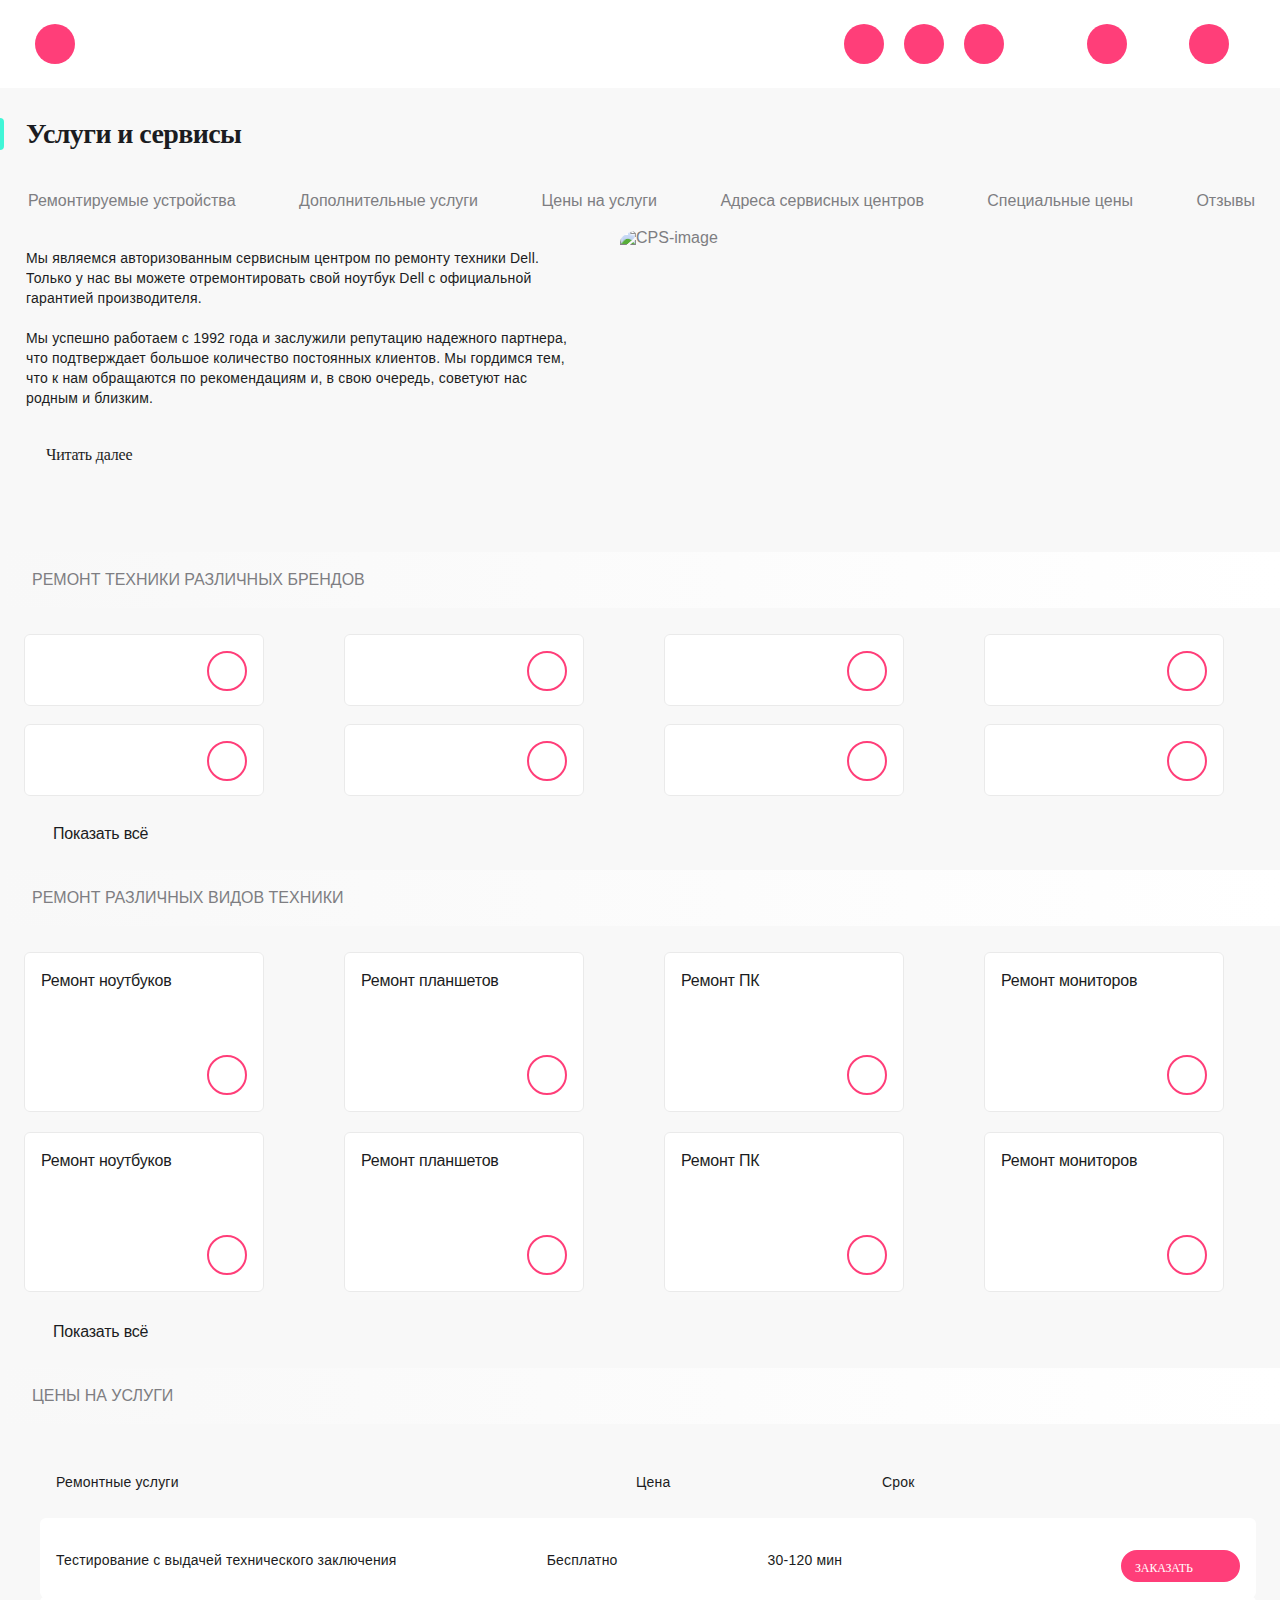
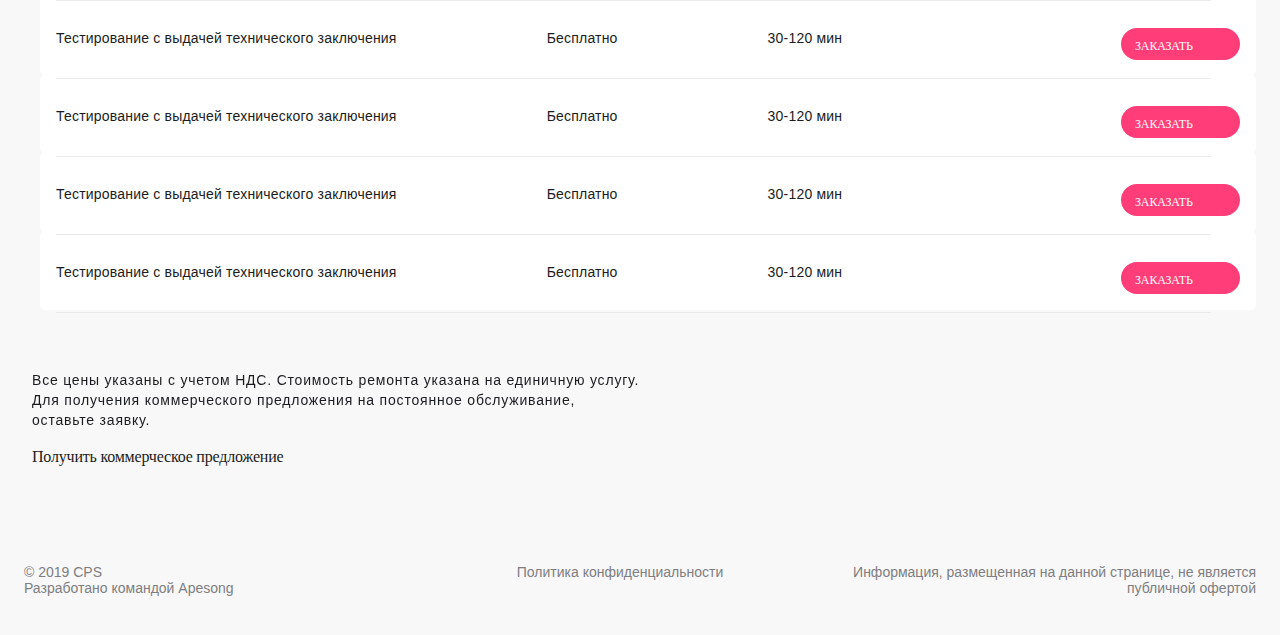
==== index.html @ 314ceeb6 "Updates" ====
<!DOCTYPE html>
<html lang="ru">

<head>
    <meta charset="UTF-8">
    <meta name="viewport" content="width=device-width,user-scalable=no,initial-scale=1,maximum-scale=1,minimum-scale=1">
    <meta http-equiv="X-UA-Compatible" content="ie=edge">
    <title>CPS</title>
<link href="style.css" rel="stylesheet"></head>

<body>
    <div class="wrapper">

        <section class="extra">
            <aside class="widget" id="sidebar">
                <header class="header">
                    <div class="header__left">
                        <button class="icons header__icons header__icons-close"></button>
                        <button class="header__logo"></button>
                    </div>
                    <div class="header__right"> <button class="icons header__icons header__icons-search"></button>
                    </div>
                </header>
                <div class="main">
                    <ul class="main__list">
                        <li class="main__list-active">Ремонт техники</li>
                        <li>Услуги и сервисы</li>
                        <li>Корпоративным клиентам</li>
                        <li>Продавцам техники</li>
                        <li>Партнерам</li>
                        <li>Производителям</li>
                        <li>Наши сервисные центры</li>
                        <li>Контакты</li>
                    </ul>
                </div>
                <footer class="footer-widjet">
                    <div class="footer-widjet__buttons">
                        <button class="icons footer-widjet__icons footer-widjet__icons-call modal-call"></button>
                        <button class="icons footer-widjet__icons footer-widjet__icons-chat modal-chat"></button>
                        <button class="icons footer-widjet__icons footer-widjet__icons-profile"></button>
                    </div>
                    <p class="footer-widjet__mail">mail@cps.com</p>
                    <h3 class="footer-widjet__telephone">8 800 890 8900</h3>
                    <ul class="footer-widjet__lang">
                        <li class="footer-widjet__list footer-widjet__list-active">
                            RU
                        </li>
                        <li class="footer-widjet__list">
                            EN
                        </li>
                        <li class="footer-widjet__list">
                            CH
                        </li>
                    </ul>
                </footer>
            </aside>
        </section>
        <section class="modal-extra">
            <aside class="modal">
                <div class="modal__header">
                    <button class="modal__button"></button>
                    <h2 class="modal__title">Обратная связь</h2>
                </div>
                <form class="modal-feedback" action="/" method="post">
                    <label>
                        <input class="input modal-feedback__input" type="text" name="name" pattern="(?!Имя$).*" placeholder="Имя" required>
                    </label>
                    <label>
                        <input class="input modal-feedback__input" type="tel" name="telephone" placeholder="Телефон" pattern="\+?[0-9\s\-\(\)]+" required>
                    </label>
                    <label>
                        <input class="input modal-feedback__input" type="email" name="email" placeholder="Электронная почта">
                    </label>
                    <label>
                        <textarea class="input modal-feedback__input" name="message" id="message" placeholder="Сообщение" cols="5" rows="30"></textarea>
                    </label>
                    <p class="modal-feedback__text">
                        Нажимая “отправить”, вы даете согласие на
                        <a class="modal-feedback__link" href="#">обработку
                            персональных данных</a>
                        и соглашаетесь с нашей
                        <a class="modal-feedback__link" href="#">
                            политикой конфиденциальности</a>
                    </p>
                    <input class="modal-feedback__btn prevent-btn" type="submit">
                </form>
            </aside>
        </section>
        <section class="modal-extra-call">
            <aside class="modal">
                <div class="modal__header">
                    <button class="modal__button modal__button-call"></button>
                    <h2 class="modal__title modal-extra-call__title">Заказать звонок</h2>
                </div>
                <form class="modal-feedback" action="/" method="post">

                    <label>
                        <input class="input modal-feedback__input" type="tel" name="telephone" placeholder="Телефон" pattern="\+?[0-9\s\-\(\)]+" required>
                    </label>
                    <p class="modal-feedback__text">
                        Нажимая “отправить”, вы даете согласие на
                        <a class="modal-feedback__link" href="#">обработку
                            персональных данных</a>
                        и соглашаетесь с нашей
                        <a class="modal-feedback__link" href="#">
                            политикой конфиденциальности</a>
                    </p>
                    <input class="modal-feedback__btn prevent-btn" type="submit">
                </form>
            </aside>
        </section>
        <header class="menu">
            <div class="menu__left">
                <button class="menu__icons menu__icons-burger">
                </button>
                <button class="menu__logo">
                </button>
            </div>
            <div class="menu__center">
                <button class="menu__icons menu__icons-call modal-call"></button>
                <button class="menu__icons menu__icons-chat modal-chat"></button>
                <button class="menu__icons menu__icons-profile"></button>
            </div>
            <div class="menu__right">
                <button class="menu__icons menu__icons-repair"></button>
                <button class="menu__icons menu__icons-status"></button>
            </div>
        </header>
        <section class="for-widjet">
            <main>
                <section class="intro">
                    <div class="intro__top">
                        <h2 class="intro__title">Услуги и сервисы</h2>
                        <div class="intro__icons">
                            <div class="intro__button">
                                <span>Оставить заявку</span>
                                <button class="menu__icons menu__icons-repair"></button>
                            </div>
                            <div class="intro__button">
                                <span>Статус ремонта</span>
                                <button class="menu__icons menu__icons-status"></button>
                            </div>
                        </div>
                    </div>
                    <nav class="intro__nav nav">
                        <a href="#" class="nav__link">Ремонтируемые устройства</a>
                        <a href="#" class="nav__link">Дополнительные услуги</a>
                        <a href="#" class="nav__link">Цены на услуги</a>
                        <a href="#" class="nav__link">Адреса сервисных центров</a>
                        <a href="#" class="nav__link">Специальные цены</a>
                        <a href="#" class="nav__link">Отзывы</a>
                    </nav>
                    <div class="intro__info">
                        <div class="intro__info-first">
                            <p class="intro__text">
                                Мы являемся авторизованным сервисным центром по ремонту техники Dell. Только у нас вы
                                можете
                                отремонтировать свой ноутбук Dell с официальной гарантией производителя.
                                <br> <br>
                                Мы успешно работаем с 1992 года и заслужили репутацию надежного партнера, что
                                подтверждает
                                большое количество постоянных клиентов. Мы гордимся тем, что к нам обращаются по
                                рекомендациям и, в свою очередь, советуют нас родным и близким.
                            </p>
                            <p class="more-text"></p>
                            <button class="intro__more">Читать далее</button>
                        </div>
                        <img src="./img/pic.jpg" alt="CPS-image" class="intro__image">
                    </div>
                </section>
                <section class="brand-swiper">
                    <div class="brand-swiper__title">
                        Ремонт техники различных брендов
                    </div>
                    <div class="swiper swiper-brand">
                        <div class="swiper-wrapper">
                            <div class="swiper-slide">
                                <div class="brand-swiper__item brand-swiper__item-lenovo"></div>
                            </div>
                            <div class="swiper-slide">
                                <div class="brand-swiper__item brand-swiper__item-samsung"></div>
                            </div>
                            <div class="swiper-slide">
                                <div class="brand-swiper__item brand-swiper__item-apple"></div>
                            </div>
                            <div class="swiper-slide">
                                <div class="brand-swiper__item brand-swiper__item-viewsonic"></div>
                            </div>
                            <div class="swiper-slide">
                                <div class="brand-swiper__item brand-swiper__item-bosch"></div>
                            </div>
                            <div class="swiper-slide">
                                <div class="brand-swiper__item brand-swiper__item-hp"></div>
                            </div>
                            <div class="swiper-slide">
                                <div class="brand-swiper__item brand-swiper__item-acer"></div>
                            </div>
                            <div class="swiper-slide">
                                <div class="brand-swiper__item brand-swiper__item-sony"></div>
                            </div>
                            <div class="swiper-slide">
                                <div class="brand-swiper__item brand-swiper__item-lenovo"></div>
                            </div>
                            <div class="swiper-slide">
                                <div class="brand-swiper__item brand-swiper__item-samsung"></div>
                            </div>
                            <div class="swiper-slide">
                                <div class="brand-swiper__item brand-swiper__item-apple"></div>
                            </div>
                        </div>
                        <div class="swiper-pagination"></div>
                    </div>
                    <button class="brand-swiper__button swiper-button">Показать
                        всё</button>
                </section>
                <section class="types-swiper">
                    <div class="types-swiper__title">Ремонт различных видов техники</div>
                    <div class="swiper swiper-technic">
                        <div class="swiper-wrapper">
                            <div class="swiper-slide">
                                <div class="types-swiper__item">Ремонт ноутбуков </div>
                            </div>
                            <div class="swiper-slide">
                                <div class="types-swiper__item">Ремонт планшетов </div>
                            </div>
                            <div class="swiper-slide">
                                <div class="types-swiper__item">Ремонт ПК </div>
                            </div>
                            <div class="swiper-slide">
                                <div class="types-swiper__item">Ремонт мониторов </div>
                            </div>
                            <div class="swiper-slide">
                                <div class="types-swiper__item">Ремонт ноутбуков </div>
                            </div>
                            <div class="swiper-slide">
                                <div class="types-swiper__item">Ремонт планшетов </div>
                            </div>
                            <div class="swiper-slide">
                                <div class="types-swiper__item">Ремонт ПК </div>
                            </div>
                            <div class="swiper-slide">
                                <div class="types-swiper__item">Ремонт мониторов </div>
                            </div>
                            <div class="swiper-slide">
                                <div class="types-swiper__item">Ремонт мониторов </div>
                            </div>
                        </div>
                        <div class="swiper-pagination"></div>
                    </div>
                    <button class="types-swiper__button swiper-button">Показать
                        всё</button>
                </section>
                <section class="price-swiper">
                    <div class="price-swiper__title">Цены на услуги</div>
                    <div class="swiper swiper-technic">
                        <div class="swiper-wrapper">
                            <div class="swiper-slide price-list price-list-header">
                                <div class="price-list__item-wrapper">
                                    <p class="price-list__service-text">Ремонтные услуги</p>

                                    <p class="price-list__service-text">Цена</p>
                                    <p class="price-list__service-text">Срок</p>
                                </div>
                            </div>
                            <div class="swiper-slide price-list">
                                <div class="price-list__item-wrapper">
                                    <p class="price-list__mobile-text">Ремонтные услуги</p>
                                    <p class="price-list__service-text">
                                        Тестирование с выдачей технического заключения
                                    </p>
                                    <p class="price-list__mobile-text">Цена</p>
                                    <p class="price-list__service-text">Бесплатно</p>
                                    <p class="price-list__mobile-text">Срок</p>
                                    <p class="price-list__service-text">30-120 мин</p>
                                </div>
                            </div>
                            <div class="swiper-slide price-list">
                                <div class="price-list__item-wrapper">
                                    <p class="price-list__mobile-text">Ремонтные услуги</p>
                                    <p class="price-list__service-text">
                                        Тестирование с выдачей технического заключения
                                    </p>
                                    <p class="price-list__mobile-text">Цена</p>
                                    <p class="price-list__service-text">Бесплатно</p>
                                    <p class="price-list__mobile-text">Срок</p>
                                    <p class="price-list__service-text">30-120 мин</p>
                                </div>
                            </div>
                            <div class="swiper-slide price-list">
                                <div class="price-list__item-wrapper">
                                    <p class="price-list__mobile-text">Ремонтные услуги</p>
                                    <p class="price-list__service-text">
                                        Тестирование с выдачей технического заключения
                                    </p>
                                    <p class="price-list__mobile-text">Цена</p>
                                    <p class="price-list__service-text">Бесплатно</p>
                                    <p class="price-list__mobile-text">Срок</p>
                                    <p class="price-list__service-text">30-120 мин</p>
                                </div>
                            </div>
                            <div class="swiper-slide price-list">
                                <div class="price-list__item-wrapper">
                                    <p class="price-list__mobile-text">Ремонтные услуги</p>
                                    <p class="price-list__service-text">
                                        Тестирование с выдачей технического заключения
                                    </p>
                                    <p class="price-list__mobile-text">Цена</p>
                                    <p class="price-list__service-text">Бесплатно</p>
                                    <p class="price-list__mobile-text">Срок</p>
                                    <p class="price-list__service-text">30-120 мин</p>
                                </div>
                            </div>
                            <div class="swiper-slide price-list">
                                <div class="price-list__item-wrapper">
                                    <p class="price-list__mobile-text">Ремонтные услуги</p>
                                    <p class="price-list__service-text">
                                        Тестирование с выдачей технического заключения
                                    </p>
                                    <p class="price-list__mobile-text">Цена</p>
                                    <p class="price-list__service-text">Бесплатно</p>
                                    <p class="price-list__mobile-text">Срок</p>
                                    <p class="price-list__service-text">30-120 мин</p>
                                </div>
                            </div>


                        </div>
                        <div class="swiper-pagination"></div>
                    </div>
                    <p class="price-swiper__text">Все цены указаны с учетом НДС.
                        Стоимость ремонта указана на единичную услугу.
                        Для получения коммерческого предложения на постоянное
                        обслуживание, оставьте заявку.</p>
                    <button class="price-swiper__button">Получить коммерческое предложение</button>
                </section>
            </main>
            <footer class="footer">
                <p class="footer__text footer__text-first">© 2019 CPS <br>
                    Разработано командой Apesong
                </p>
                <p class="footer__text footer__text-second">Политика конфиденциальности</p>
                <p class="footer__text footer__text-third">Информация, размещенная на данной
                    странице, не является публичной офертой</p>

            </footer>
        </section>
    </div>
<script type="text/javascript" src="./js/bundle.js"></script></body>

</html>
---- style.css ----
.wrapper {
    display: flex;
    flex-direction: column;
    min-height: 100%;
    position: relative;
    max-width: 1440px;
    overflow: hidden;
}


/* HEADER*/

.menu {
    display: flex;
    width: 100%;
    height: 88px;
    justify-content: space-between;
    background-color: #fff;
}

.menu__left {
    display: flex;
    justify-content: space-around;
    width: 55%;
    align-items: center;
}

.menu__center {
    display: none;
}

.menu__right {
    display: flex;
    justify-content: space-around;
    width: 45%;
    align-items: center;
}

.menu__right::before {
    content: url(./static/divider.svg);
    margin-top: 10px;
}

.menu__icons {
    align-self: center;
    width: 40px;
    height: 40px;
    border-radius: 100%;
    border: none;
    cursor: pointer;
}

.menu__icons-burger {
    background: #FF3E79 url(./static/burger.svg) no-repeat 50% 50%;
}

.menu__logo {
    background: url(./static/logo.svg) no-repeat center;
    width: 50%;
    height: 50%;
    background-size: contain;
    border: none;
    transform: scale(1.2);
    align-self: center;
    cursor: pointer;
}

.menu__icons-repair {
    background: #FF3E79 url(./static/1.svg) no-repeat 50% 50%;
}

.menu__icons-status {
    background: #FF3E79 url(./static/2.svg) no-repeat 50% 50%;
}

.menu__icons-call {
    background: #FF3E79 url(./static/3.svg) no-repeat 50% 50%;
}

.menu__icons-chat {
    background: #FF3E79 url(./static/4.svg) no-repeat 50% 50%;
}

.menu__icons-profile {
    background: #FF3E79 url(./static/5.svg) no-repeat 50% 50%;
}

.menu__icons:hover {
    background-color: #0ee67a;
}

@media (min-width:768px) {

    .menu__left {
        width: 30%;
    }



    .menu__center {
        display: flex;
        justify-content: flex-end;
        width: 50%;
    }

    .menu__right {
        display: flex;
        justify-content: space-around;
        width: 20%;
    }

    .menu__icons {
        margin-right: 20px
    }

    .menu__icons-burger {
        margin-left: 16px;
    }

    .menu__icons-status {
        margin-right: 30px;
    }

    .menu__logo {
        width: 60%;
    }

    .menu__logo::before {
        content: url(./static/divider.svg);
        margin-right: 200px;

    }
}

@media (min-width:1440px) {
    .menu {
        display: none;
    }
}

/* HEADER*/


/* MAIN*/
/*INTRO*/
.intro {
    background-color: #F8F8F8;
    padding-top: 30px;
}

.intro__title {
    font-family: "TTLakes-Bold";
    font-size: 28px;
    line-height: 40px;
    letter-spacing: -0.6px;
    color: #1B1C21;
    margin-top: -4px;
    display: flex;
    position: relative;
    margin-left: 16px;
}

.intro__title::before {
    content: '';
    position: absolute;
    width: 8px;
    height: 32px;
    background: #41F6D7;
    left: -20px;
    align-self: center;
    border-radius: 5px;
    padding: auto;
}

.nav {
    display: flex;
    justify-content: space-between;
    white-space: nowrap;
    margin-left: 16px;
    overflow: scroll;
    position: relative;
}

.nav__link {
    padding: 8px;
    color: #7E7E82;
    margin-right: 17px;

}

.nav__link:hover {
    background: #fff;
    border: 2px solid #B8FFEC;
    border-radius: 6px;
    padding: 6px;
    cursor: pointer;
}



.nav::after {
    content: '';
    position: absolute;
    right: 0;
    top: 0;
    width: 25px;
    height: 100%;
    background: linear-gradient(to left, #F8F8F8 17%, rgba(248, 248, 248, 0.0001) 100%);
}

.intro__text,
.more-text {
    font-size: 14px;
    line-height: 18px;
    letter-spacing: 0.2px;
    color: #1B1C21;
    max-height: 90px;
    margin: 24px 16px;
    overflow: hidden;
}

.intro__more {
    display: block;
    cursor: pointer;
    border: none;
    background-color: #F8F8F8;
    padding-left: 36px;
    font-family: "TTLakes-Medium";
    font-size: 16px;
    line-height: 24px;
    letter-spacing: -0.2px;
    color: #1B1C21;
    margin-top: -14px;
    position: relative;
}

.intro__more::before {
    content: url(./static/arrow.svg);
    margin-left: -18px;
    position: absolute;
}

.intro__more:hover {
    color: aqua;
}


.intro__image {
    padding: 17px 0;
    width: 100%;
    margin: 0 auto;
}

.intro__icons {
    display: none;
}

@media (min-width:768px) {

    .intro {
        min-height: 430px;
    }

    .intro__title {
        padding-left: 10px;
    }

    .intro__nav {
        padding-top: 7px;
        margin-left: 20px;
    }

    .intro__info {
        display: flex;
    }

    .intro__info-first {
        width: 47%;
        padding: 6px 10px;
    }

    .intro__text {
        line-height: 20px;
        min-height: 160px;
        letter-spacing: 0.2px;
    }

    .intro__image {
        width: 360px;
        height: 240px;
        margin-top: 16px;
        margin-right: 40px;
        border-radius: 20px;
    }
}

@media (min-width:1120px) {
    .intro__image {
        width: 50%;
        height: 340px;
        margin-top: -6px;
        margin-right: 20px;
        border-radius: 30px;
    }
}

@media (min-width:1440px) {
    .wrapper {
        margin: 0 auto
    }

    .intro {
        padding-bottom: 29px;
    }

    .intro__top {
        padding-top: 16px;
        display: flex;
        justify-content: space-between;
    }


    .intro__icons {
        display: flex;
        justify-content: space-around;
        align-items: center;
        margin-top: -28px;
    }

    .intro__button {
        display: flex;
        justify-content: space-between;
        align-items: center;
        color: #1B1C21;
        line-height: 24px;
    }

    .intro__button span {
        margin-right: 10px;
    }

    .intro__title {
        padding-left: 14px;
    }

    .intro__nav {
        flex-wrap: wrap;
        overflow: hidden;
        margin-top: -22px;
        margin-left: 30px;
    }

    .intro__info-first {
        width: 50%;
        padding-left: 18px;
        margin-top: -8px;
    }

    .intro__more {
        margin-top: -25x;
    }

    .intro__image {
        width: 50%;
        height: 380px;
        margin-top: -6px;
        margin-right: 20px;
        border-radius: 30px;
    }
}


/*INTRO*/
/* BURGER */
.extra {
    font-family: "TTLakes-Medium", sans-serif;
    position: absolute;
    transform: translate(-5000px);
    min-width: 100%;
    z-index: 3;
    transition: 3s transform;
}

.extra::after {
    content: '';
    left: 320px;
    width: 100%;
    height: 2200px;
    opacity: 0.96;
    position: absolute;
    background-color: #f2f2f2;
}



.mobile-menu__open {
    transform: translate(0);
    transition: 2s transform;
}

.widget {
    width: 320px;
    background-color: #fff;
    min-height: 2200px;
    position: fixed;
    box-shadow: 16px 0px 52px rgba(14, 24, 80, 0.2);
}

@media (min-width:1440px) {
    .extra {
        transform: translate(0);
        transition: 0s transform;
    }

    .extra::after {
        content: '';
        width: 0;
    }

    .widget {
        width: 320px;
        box-shadow: none;
        min-height: 2225px;
        overflow: hidden;
    }

    .for-widjet {
        padding-left: 320px;
    }

    .header {
        margin-top: 10px;
    }

    .header__icons-close {
        display: none;
    }


    .header__logo {
        margin-right: 40px
    }

}

/* BURGER */

/* HEADER */
.header {
    display: flex;
    justify-content: space-between;
}

.header__left {
    display: flex;
    justify-content: space-evenly;
    width: 60%;
    height: 88px;
}

.header__right {
    width: 40%;
    display: flex;
    justify-content: flex-end;
    margin-right: 20px;

}

.header__icons,
.icons {
    align-self: center;
    width: 40px;
    height: 40px;
    border-radius: 100%;
    border: none;
    cursor: pointer;
    transition: 0.6s linear;

}

.header__icons,
.icons:hover {
    background-color: #0ee67a;
}

.header__icons-close {
    background: #FF3E79 url(./static/14-1.svg) no-repeat 50% 50%;
}

.header__logo {
    background: url(./static/logo.svg) no-repeat center;
    width: 50%;
    height: 50%;
    background-size: contain;
    border: none;
    align-self: center;
    transform: scale(1.2);
    cursor: pointer;
}

.header__icons-search {
    background: #FF3E79 url(./static/14-2.svg) no-repeat 50% 50%;
}

/* HEADER */
/* MAIN */

.main__list li {
    margin: 8px 0px 24px 16px;
    list-style: none;
    line-height: 24px;
    cursor: pointer;
    color: #1B1C21;
}

.main__list li:hover {
    color: #7E7E82;
}

li.main__list-active {
    color: #7E7E82;
    margin-left: 16px;
    display: flex;
    align-items: center;
    position: relative;

}

.main__list-active::before {
    content: '';
    position: absolute;
    width: 8px;
    height: 32px;
    background: #41F6D7;
    left: -20px;
    align-self: center;
    border-radius: 5px;
}

@media(min-width:768px) {
    .main__list li {
        margin: 32px 0px 24px 18px;

    }

}

/* MAIN */
/* FOOTER */
.footer-widjet__buttons {
    margin-left: 2px;
}

.footer-widjet__icons {
    margin: 10px 0 0 16px;
    cursor: pointer;
    transition: 0.6s linear;
}

.footer-widjet__icons-call {

    background: #FF3E79 url(./static/3.svg) no-repeat 50% 50%;
}

.footer-widjet__icons-chat {
    background: #FF3E79 url(./static/4.svg) no-repeat 50% 50%;
}

.footer-widjet__icons-profile {
    background: #FF3E79 url(./static/5.svg) no-repeat 50% 50%;
}

.footer-widjet__mail {
    line-height: 24px;
    margin-left: 16px;
    margin-top: 8px;
}

.footer-widjet__telephone {
    font-size: 24px;
    line-height: 32px;
    letter-spacing: -0.6px;
    color: #1B1C21;
    font-family: 'TTLakes-Bold';
    margin-left: 16px;
    margin-top: 8px;

}

.footer-widjet__lang {
    display: flex;
    margin-left: 9px;
}

.footer-widjet__list {
    margin: -16px 0 0 8px;
    list-style: none;
    color: #1B1C21;
}

.footer-widjet__list-active {
    color: #7E7E82;
}

@media (min-width:768px) {
    .widget {
        padding-left: 6px;
    }

    .footer-widjet {
        margin-top: 260px;
        margin-right: 10px;
    }

    .footer-widjet__lang {
        margin-top: 50px;
    }

    .main__list-active::before {
        left: -28px
    }
}

/* FOOTER */
/**
 * Swiper 8.3.2
 * Most modern mobile touch slider and framework with hardware accelerated transitions
 * https://swiperjs.com
 *
 * Copyright 2014-2022 Vladimir Kharlampidi
 *
 * Released under the MIT License
 *
 * Released on: July 26, 2022
 */

@font-face {
  font-family: 'swiper-icons';
  src: url('data:application/font-woff;charset=utf-8;base64, [base64]//wADZ2x5ZgAAAywAAADMAAAD2MHtryVoZWFkAAABbAAAADAAAAA2E2+eoWhoZWEAAAGcAAAAHwAAACQC9gDzaG10eAAAAigAAAAZAAAArgJkABFsb2NhAAAC0AAAAFoAAABaFQAUGG1heHAAAAG8AAAAHwAAACAAcABAbmFtZQAAA/gAAAE5AAACXvFdBwlwb3N0AAAFNAAAAGIAAACE5s74hXjaY2BkYGAAYpf5Hu/j+W2+MnAzMYDAzaX6QjD6/4//Bxj5GA8AuRwMYGkAPywL13jaY2BkYGA88P8Agx4j+/8fQDYfA1AEBWgDAIB2BOoAeNpjYGRgYNBh4GdgYgABEMnIABJzYNADCQAACWgAsQB42mNgYfzCOIGBlYGB0YcxjYGBwR1Kf2WQZGhhYGBiYGVmgAFGBiQQkOaawtDAoMBQxXjg/wEGPcYDDA4wNUA2CCgwsAAAO4EL6gAAeNpj2M0gyAACqxgGNWBkZ2D4/wMA+xkDdgAAAHjaY2BgYGaAYBkGRgYQiAHyGMF8FgYHIM3DwMHABGQrMOgyWDLEM1T9/w8UBfEMgLzE////P/5//f/V/xv+r4eaAAeMbAxwIUYmIMHEgKYAYjUcsDAwsLKxc3BycfPw8jEQA/[base64]/uznmfPFBNODM2K7MTQ45YEAZqGP81AmGGcF3iPqOop0r1SPTaTbVkfUe4HXj97wYE+yNwWYxwWu4v1ugWHgo3S1XdZEVqWM7ET0cfnLGxWfkgR42o2PvWrDMBSFj/IHLaF0zKjRgdiVMwScNRAoWUoH78Y2icB/yIY09An6AH2Bdu/UB+yxopYshQiEvnvu0dURgDt8QeC8PDw7Fpji3fEA4z/PEJ6YOB5hKh4dj3EvXhxPqH/SKUY3rJ7srZ4FZnh1PMAtPhwP6fl2PMJMPDgeQ4rY8YT6Gzao0eAEA409DuggmTnFnOcSCiEiLMgxCiTI6Cq5DZUd3Qmp10vO0LaLTd2cjN4fOumlc7lUYbSQcZFkutRG7g6JKZKy0RmdLY680CDnEJ+UMkpFFe1RN7nxdVpXrC4aTtnaurOnYercZg2YVmLN/d/gczfEimrE/fs/bOuq29Zmn8tloORaXgZgGa78yO9/cnXm2BpaGvq25Dv9S4E9+5SIc9PqupJKhYFSSl47+Qcr1mYNAAAAeNptw0cKwkAAAMDZJA8Q7OUJvkLsPfZ6zFVERPy8qHh2YER+3i/BP83vIBLLySsoKimrqKqpa2hp6+jq6RsYGhmbmJqZSy0sraxtbO3sHRydnEMU4uR6yx7JJXveP7WrDycAAAAAAAH//wACeNpjYGRgYOABYhkgZgJCZgZNBkYGLQZtIJsFLMYAAAw3ALgAeNolizEKgDAQBCchRbC2sFER0YD6qVQiBCv/H9ezGI6Z5XBAw8CBK/m5iQQVauVbXLnOrMZv2oLdKFa8Pjuru2hJzGabmOSLzNMzvutpB3N42mNgZGBg4GKQYzBhYMxJLMlj4GBgAYow/P/PAJJhLM6sSoWKfWCAAwDAjgbRAAB42mNgYGBkAIIbCZo5IPrmUn0hGA0AO8EFTQAA');
  font-weight: 400;
  font-style: normal;
}
:root {
  --swiper-theme-color: #007aff;
}
.swiper {
  margin-left: auto;
  margin-right: auto;
  position: relative;
  overflow: hidden;
  list-style: none;
  padding: 0;
  /* Fix of Webkit flickering */
  z-index: 1;
}
.swiper-vertical > .swiper-wrapper {
  flex-direction: column;
}
.swiper-wrapper {
  position: relative;
  width: 100%;
  height: 100%;
  z-index: 1;
  display: flex;
  transition-property: transform;
  box-sizing: content-box;
}
.swiper-android .swiper-slide,
.swiper-wrapper {
  transform: translate3d(0px, 0, 0);
}
.swiper-pointer-events {
  touch-action: pan-y;
}
.swiper-pointer-events.swiper-vertical {
  touch-action: pan-x;
}
.swiper-slide {
  flex-shrink: 0;
  width: 100%;
  height: 100%;
  position: relative;
  transition-property: transform;
}
.swiper-slide-invisible-blank {
  visibility: hidden;
}
/* Auto Height */
.swiper-autoheight,
.swiper-autoheight .swiper-slide {
  height: auto;
}
.swiper-autoheight .swiper-wrapper {
  align-items: flex-start;
  transition-property: transform, height;
}
.swiper-backface-hidden .swiper-slide {
  transform: translateZ(0);
  -webkit-backface-visibility: hidden;
          backface-visibility: hidden;
}
/* 3D Effects */
.swiper-3d,
.swiper-3d.swiper-css-mode .swiper-wrapper {
  perspective: 1200px;
}
.swiper-3d .swiper-wrapper,
.swiper-3d .swiper-slide,
.swiper-3d .swiper-slide-shadow,
.swiper-3d .swiper-slide-shadow-left,
.swiper-3d .swiper-slide-shadow-right,
.swiper-3d .swiper-slide-shadow-top,
.swiper-3d .swiper-slide-shadow-bottom,
.swiper-3d .swiper-cube-shadow {
  transform-style: preserve-3d;
}
.swiper-3d .swiper-slide-shadow,
.swiper-3d .swiper-slide-shadow-left,
.swiper-3d .swiper-slide-shadow-right,
.swiper-3d .swiper-slide-shadow-top,
.swiper-3d .swiper-slide-shadow-bottom {
  position: absolute;
  left: 0;
  top: 0;
  width: 100%;
  height: 100%;
  pointer-events: none;
  z-index: 10;
}
.swiper-3d .swiper-slide-shadow {
  background: rgba(0, 0, 0, 0.15);
}
.swiper-3d .swiper-slide-shadow-left {
  background-image: linear-gradient(to left, rgba(0, 0, 0, 0.5), rgba(0, 0, 0, 0));
}
.swiper-3d .swiper-slide-shadow-right {
  background-image: linear-gradient(to right, rgba(0, 0, 0, 0.5), rgba(0, 0, 0, 0));
}
.swiper-3d .swiper-slide-shadow-top {
  background-image: linear-gradient(to top, rgba(0, 0, 0, 0.5), rgba(0, 0, 0, 0));
}
.swiper-3d .swiper-slide-shadow-bottom {
  background-image: linear-gradient(to bottom, rgba(0, 0, 0, 0.5), rgba(0, 0, 0, 0));
}
/* CSS Mode */
.swiper-css-mode > .swiper-wrapper {
  overflow: auto;
  scrollbar-width: none;
  /* For Firefox */
  -ms-overflow-style: none;
  /* For Internet Explorer and Edge */
}
.swiper-css-mode > .swiper-wrapper::-webkit-scrollbar {
  display: none;
}
.swiper-css-mode > .swiper-wrapper > .swiper-slide {
  scroll-snap-align: start start;
}
.swiper-horizontal.swiper-css-mode > .swiper-wrapper {
  scroll-snap-type: x mandatory;
}
.swiper-vertical.swiper-css-mode > .swiper-wrapper {
  scroll-snap-type: y mandatory;
}
.swiper-centered > .swiper-wrapper::before {
  content: '';
  flex-shrink: 0;
  order: 9999;
}
.swiper-centered.swiper-horizontal > .swiper-wrapper > .swiper-slide:first-child {
  margin-inline-start: var(--swiper-centered-offset-before);
}
.swiper-centered.swiper-horizontal > .swiper-wrapper::before {
  height: 100%;
  min-height: 1px;
  width: var(--swiper-centered-offset-after);
}
.swiper-centered.swiper-vertical > .swiper-wrapper > .swiper-slide:first-child {
  margin-block-start: var(--swiper-centered-offset-before);
}
.swiper-centered.swiper-vertical > .swiper-wrapper::before {
  width: 100%;
  min-width: 1px;
  height: var(--swiper-centered-offset-after);
}
.swiper-centered > .swiper-wrapper > .swiper-slide {
  scroll-snap-align: center center;
}
.swiper-virtual .swiper-slide {
  -webkit-backface-visibility: hidden;
  transform: translateZ(0);
}
.swiper-virtual.swiper-css-mode .swiper-wrapper::after {
  content: '';
  position: absolute;
  left: 0;
  top: 0;
  pointer-events: none;
}
.swiper-virtual.swiper-css-mode.swiper-horizontal .swiper-wrapper::after {
  height: 1px;
  width: var(--swiper-virtual-size);
}
.swiper-virtual.swiper-css-mode.swiper-vertical .swiper-wrapper::after {
  width: 1px;
  height: var(--swiper-virtual-size);
}
:root {
  --swiper-navigation-size: 44px;
  /*
  --swiper-navigation-color: var(--swiper-theme-color);
  */
}
.swiper-button-prev,
.swiper-button-next {
  position: absolute;
  top: 50%;
  width: calc(var(--swiper-navigation-size) / 44 * 27);
  height: var(--swiper-navigation-size);
  margin-top: calc(0px - (var(--swiper-navigation-size) / 2));
  z-index: 10;
  cursor: pointer;
  display: flex;
  align-items: center;
  justify-content: center;
  color: var(--swiper-navigation-color, var(--swiper-theme-color));
}
.swiper-button-prev.swiper-button-disabled,
.swiper-button-next.swiper-button-disabled {
  opacity: 0.35;
  cursor: auto;
  pointer-events: none;
}
.swiper-button-prev.swiper-button-hidden,
.swiper-button-next.swiper-button-hidden {
  opacity: 0;
  cursor: auto;
  pointer-events: none;
}
.swiper-navigation-disabled .swiper-button-prev,
.swiper-navigation-disabled .swiper-button-next {
  display: none !important;
}
.swiper-button-prev:after,
.swiper-button-next:after {
  font-family: swiper-icons;
  font-size: var(--swiper-navigation-size);
  text-transform: none !important;
  letter-spacing: 0;
  font-variant: initial;
  line-height: 1;
}
.swiper-button-prev,
.swiper-rtl .swiper-button-next {
  left: 10px;
  right: auto;
}
.swiper-button-prev:after,
.swiper-rtl .swiper-button-next:after {
  content: 'prev';
}
.swiper-button-next,
.swiper-rtl .swiper-button-prev {
  right: 10px;
  left: auto;
}
.swiper-button-next:after,
.swiper-rtl .swiper-button-prev:after {
  content: 'next';
}
.swiper-button-lock {
  display: none;
}
:root {
  /*
  --swiper-pagination-color: var(--swiper-theme-color);
  --swiper-pagination-bullet-size: 8px;
  --swiper-pagination-bullet-width: 8px;
  --swiper-pagination-bullet-height: 8px;
  --swiper-pagination-bullet-inactive-color: #000;
  --swiper-pagination-bullet-inactive-opacity: 0.2;
  --swiper-pagination-bullet-opacity: 1;
  --swiper-pagination-bullet-horizontal-gap: 4px;
  --swiper-pagination-bullet-vertical-gap: 6px;
  */
}
.swiper-pagination {
  position: absolute;
  text-align: center;
  transition: 300ms opacity;
  transform: translate3d(0, 0, 0);
  z-index: 10;
}
.swiper-pagination.swiper-pagination-hidden {
  opacity: 0;
}
.swiper-pagination-disabled > .swiper-pagination,
.swiper-pagination.swiper-pagination-disabled {
  display: none !important;
}
/* Common Styles */
.swiper-pagination-fraction,
.swiper-pagination-custom,
.swiper-horizontal > .swiper-pagination-bullets,
.swiper-pagination-bullets.swiper-pagination-horizontal {
  bottom: 10px;
  left: 0;
  width: 100%;
}
/* Bullets */
.swiper-pagination-bullets-dynamic {
  overflow: hidden;
  font-size: 0;
}
.swiper-pagination-bullets-dynamic .swiper-pagination-bullet {
  transform: scale(0.33);
  position: relative;
}
.swiper-pagination-bullets-dynamic .swiper-pagination-bullet-active {
  transform: scale(1);
}
.swiper-pagination-bullets-dynamic .swiper-pagination-bullet-active-main {
  transform: scale(1);
}
.swiper-pagination-bullets-dynamic .swiper-pagination-bullet-active-prev {
  transform: scale(0.66);
}
.swiper-pagination-bullets-dynamic .swiper-pagination-bullet-active-prev-prev {
  transform: scale(0.33);
}
.swiper-pagination-bullets-dynamic .swiper-pagination-bullet-active-next {
  transform: scale(0.66);
}
.swiper-pagination-bullets-dynamic .swiper-pagination-bullet-active-next-next {
  transform: scale(0.33);
}
.swiper-pagination-bullet {
  width: var(--swiper-pagination-bullet-width, var(--swiper-pagination-bullet-size, 8px));
  height: var(--swiper-pagination-bullet-height, var(--swiper-pagination-bullet-size, 8px));
  display: inline-block;
  border-radius: 50%;
  background: var(--swiper-pagination-bullet-inactive-color, #000);
  opacity: var(--swiper-pagination-bullet-inactive-opacity, 0.2);
}
button.swiper-pagination-bullet {
  border: none;
  margin: 0;
  padding: 0;
  box-shadow: none;
  -webkit-appearance: none;
          appearance: none;
}
.swiper-pagination-clickable .swiper-pagination-bullet {
  cursor: pointer;
}
.swiper-pagination-bullet:only-child {
  display: none !important;
}
.swiper-pagination-bullet-active {
  opacity: var(--swiper-pagination-bullet-opacity, 1);
  background: var(--swiper-pagination-color, var(--swiper-theme-color));
}
.swiper-vertical > .swiper-pagination-bullets,
.swiper-pagination-vertical.swiper-pagination-bullets {
  right: 10px;
  top: 50%;
  transform: translate3d(0px, -50%, 0);
}
.swiper-vertical > .swiper-pagination-bullets .swiper-pagination-bullet,
.swiper-pagination-vertical.swiper-pagination-bullets .swiper-pagination-bullet {
  margin: var(--swiper-pagination-bullet-vertical-gap, 6px) 0;
  display: block;
}
.swiper-vertical > .swiper-pagination-bullets.swiper-pagination-bullets-dynamic,
.swiper-pagination-vertical.swiper-pagination-bullets.swiper-pagination-bullets-dynamic {
  top: 50%;
  transform: translateY(-50%);
  width: 8px;
}
.swiper-vertical > .swiper-pagination-bullets.swiper-pagination-bullets-dynamic .swiper-pagination-bullet,
.swiper-pagination-vertical.swiper-pagination-bullets.swiper-pagination-bullets-dynamic .swiper-pagination-bullet {
  display: inline-block;
  transition: 200ms transform, 200ms top;
}
.swiper-horizontal > .swiper-pagination-bullets .swiper-pagination-bullet,
.swiper-pagination-horizontal.swiper-pagination-bullets .swiper-pagination-bullet {
  margin: 0 var(--swiper-pagination-bullet-horizontal-gap, 4px);
}
.swiper-horizontal > .swiper-pagination-bullets.swiper-pagination-bullets-dynamic,
.swiper-pagination-horizontal.swiper-pagination-bullets.swiper-pagination-bullets-dynamic {
  left: 50%;
  transform: translateX(-50%);
  white-space: nowrap;
}
.swiper-horizontal > .swiper-pagination-bullets.swiper-pagination-bullets-dynamic .swiper-pagination-bullet,
.swiper-pagination-horizontal.swiper-pagination-bullets.swiper-pagination-bullets-dynamic .swiper-pagination-bullet {
  transition: 200ms transform, 200ms left;
}
.swiper-horizontal.swiper-rtl > .swiper-pagination-bullets-dynamic .swiper-pagination-bullet {
  transition: 200ms transform, 200ms right;
}
/* Progress */
.swiper-pagination-progressbar {
  background: rgba(0, 0, 0, 0.25);
  position: absolute;
}
.swiper-pagination-progressbar .swiper-pagination-progressbar-fill {
  background: var(--swiper-pagination-color, var(--swiper-theme-color));
  position: absolute;
  left: 0;
  top: 0;
  width: 100%;
  height: 100%;
  transform: scale(0);
  transform-origin: left top;
}
.swiper-rtl .swiper-pagination-progressbar .swiper-pagination-progressbar-fill {
  transform-origin: right top;
}
.swiper-horizontal > .swiper-pagination-progressbar,
.swiper-pagination-progressbar.swiper-pagination-horizontal,
.swiper-vertical > .swiper-pagination-progressbar.swiper-pagination-progressbar-opposite,
.swiper-pagination-progressbar.swiper-pagination-vertical.swiper-pagination-progressbar-opposite {
  width: 100%;
  height: 4px;
  left: 0;
  top: 0;
}
.swiper-vertical > .swiper-pagination-progressbar,
.swiper-pagination-progressbar.swiper-pagination-vertical,
.swiper-horizontal > .swiper-pagination-progressbar.swiper-pagination-progressbar-opposite,
.swiper-pagination-progressbar.swiper-pagination-horizontal.swiper-pagination-progressbar-opposite {
  width: 4px;
  height: 100%;
  left: 0;
  top: 0;
}
.swiper-pagination-lock {
  display: none;
}
/* Scrollbar */
.swiper-scrollbar {
  border-radius: 10px;
  position: relative;
  -ms-touch-action: none;
  background: rgba(0, 0, 0, 0.1);
}
.swiper-scrollbar-disabled > .swiper-scrollbar,
.swiper-scrollbar.swiper-scrollbar-disabled {
  display: none !important;
}
.swiper-horizontal > .swiper-scrollbar,
.swiper-scrollbar.swiper-scrollbar-horizontal {
  position: absolute;
  left: 1%;
  bottom: 3px;
  z-index: 50;
  height: 5px;
  width: 98%;
}
.swiper-vertical > .swiper-scrollbar,
.swiper-scrollbar.swiper-scrollbar-vertical {
  position: absolute;
  right: 3px;
  top: 1%;
  z-index: 50;
  width: 5px;
  height: 98%;
}
.swiper-scrollbar-drag {
  height: 100%;
  width: 100%;
  position: relative;
  background: rgba(0, 0, 0, 0.5);
  border-radius: 10px;
  left: 0;
  top: 0;
}
.swiper-scrollbar-cursor-drag {
  cursor: move;
}
.swiper-scrollbar-lock {
  display: none;
}
.swiper-zoom-container {
  width: 100%;
  height: 100%;
  display: flex;
  justify-content: center;
  align-items: center;
  text-align: center;
}
.swiper-zoom-container > img,
.swiper-zoom-container > svg,
.swiper-zoom-container > canvas {
  max-width: 100%;
  max-height: 100%;
  object-fit: contain;
}
.swiper-slide-zoomed {
  cursor: move;
}
/* Preloader */
:root {
  /*
  --swiper-preloader-color: var(--swiper-theme-color);
  */
}
.swiper-lazy-preloader {
  width: 42px;
  height: 42px;
  position: absolute;
  left: 50%;
  top: 50%;
  margin-left: -21px;
  margin-top: -21px;
  z-index: 10;
  transform-origin: 50%;
  box-sizing: border-box;
  border: 4px solid var(--swiper-preloader-color, var(--swiper-theme-color));
  border-radius: 50%;
  border-top-color: transparent;
}
.swiper:not(.swiper-watch-progress) .swiper-lazy-preloader,
.swiper-watch-progress .swiper-slide-visible .swiper-lazy-preloader {
  animation: swiper-preloader-spin 1s infinite linear;
}
.swiper-lazy-preloader-white {
  --swiper-preloader-color: #fff;
}
.swiper-lazy-preloader-black {
  --swiper-preloader-color: #000;
}
@keyframes swiper-preloader-spin {
  0% {
    transform: rotate(0deg);
  }
  100% {
    transform: rotate(360deg);
  }
}
/* a11y */
.swiper .swiper-notification {
  position: absolute;
  left: 0;
  top: 0;
  pointer-events: none;
  opacity: 0;
  z-index: -1000;
}
.swiper-free-mode > .swiper-wrapper {
  transition-timing-function: ease-out;
  margin: 0 auto;
}
.swiper-grid > .swiper-wrapper {
  flex-wrap: wrap;
}
.swiper-grid-column > .swiper-wrapper {
  flex-wrap: wrap;
  flex-direction: column;
}
.swiper-fade.swiper-free-mode .swiper-slide {
  transition-timing-function: ease-out;
}
.swiper-fade .swiper-slide {
  pointer-events: none;
  transition-property: opacity;
}
.swiper-fade .swiper-slide .swiper-slide {
  pointer-events: none;
}
.swiper-fade .swiper-slide-active,
.swiper-fade .swiper-slide-active .swiper-slide-active {
  pointer-events: auto;
}
.swiper-cube {
  overflow: visible;
}
.swiper-cube .swiper-slide {
  pointer-events: none;
  -webkit-backface-visibility: hidden;
          backface-visibility: hidden;
  z-index: 1;
  visibility: hidden;
  transform-origin: 0 0;
  width: 100%;
  height: 100%;
}
.swiper-cube .swiper-slide .swiper-slide {
  pointer-events: none;
}
.swiper-cube.swiper-rtl .swiper-slide {
  transform-origin: 100% 0;
}
.swiper-cube .swiper-slide-active,
.swiper-cube .swiper-slide-active .swiper-slide-active {
  pointer-events: auto;
}
.swiper-cube .swiper-slide-active,
.swiper-cube .swiper-slide-next,
.swiper-cube .swiper-slide-prev,
.swiper-cube .swiper-slide-next + .swiper-slide {
  pointer-events: auto;
  visibility: visible;
}
.swiper-cube .swiper-slide-shadow-top,
.swiper-cube .swiper-slide-shadow-bottom,
.swiper-cube .swiper-slide-shadow-left,
.swiper-cube .swiper-slide-shadow-right {
  z-index: 0;
  -webkit-backface-visibility: hidden;
          backface-visibility: hidden;
}
.swiper-cube .swiper-cube-shadow {
  position: absolute;
  left: 0;
  bottom: 0px;
  width: 100%;
  height: 100%;
  opacity: 0.6;
  z-index: 0;
}
.swiper-cube .swiper-cube-shadow:before {
  content: '';
  background: #000;
  position: absolute;
  left: 0;
  top: 0;
  bottom: 0;
  right: 0;
  filter: blur(50px);
}
.swiper-flip {
  overflow: visible;
}
.swiper-flip .swiper-slide {
  pointer-events: none;
  -webkit-backface-visibility: hidden;
          backface-visibility: hidden;
  z-index: 1;
}
.swiper-flip .swiper-slide .swiper-slide {
  pointer-events: none;
}
.swiper-flip .swiper-slide-active,
.swiper-flip .swiper-slide-active .swiper-slide-active {
  pointer-events: auto;
}
.swiper-flip .swiper-slide-shadow-top,
.swiper-flip .swiper-slide-shadow-bottom,
.swiper-flip .swiper-slide-shadow-left,
.swiper-flip .swiper-slide-shadow-right {
  z-index: 0;
  -webkit-backface-visibility: hidden;
          backface-visibility: hidden;
}
.swiper-creative .swiper-slide {
  -webkit-backface-visibility: hidden;
          backface-visibility: hidden;
  overflow: hidden;
  transition-property: transform, opacity, height;
}
.swiper-cards {
  overflow: visible;
}
.swiper-cards .swiper-slide {
  transform-origin: center bottom;
  -webkit-backface-visibility: hidden;
          backface-visibility: hidden;
  overflow: hidden;
}

@charset "UTF-8";
.brand-swiper {
  display: flex;
  flex-direction: column;
  width: 100%;
  overflow: hidden;
  background-color: #f8f8f8; }
  .brand-swiper .brand-swiper__title {
    width: 100%;
    text-transform: uppercase;
    line-height: 24px;
    padding: 16px;
    color: #7e7e82;
    letter-spacing: -0.2;
    background: linear-gradient(270deg, #ffffff 0%, #f8f8f8 100%); }
  .brand-swiper .swiper {
    width: 100%;
    min-height: 154px; }
    .brand-swiper .swiper .brand-swiper__item-lenovo {
      background: url(./static/lenovo.svg) no-repeat 16px 50%;
      background-color: #ffffff; }
    .brand-swiper .swiper .brand-swiper__item-samsung {
      background: url(./static/samsung.png) no-repeat 16px 50%;
      background-color: #ffffff; }
    .brand-swiper .swiper .brand-swiper__item-bosch {
      background: url(./static/bosch.svg) no-repeat 16px 50%;
      background-color: #ffffff; }
    .brand-swiper .swiper .brand-swiper__item-apple {
      background: url(./static/apple.svg) no-repeat 16px 50%;
      background-color: #ffffff; }
    .brand-swiper .swiper .brand-swiper__item-viewsonic {
      background: url(./static/viewSonic.svg) no-repeat 16px 50%;
      background-color: #ffffff; }
    .brand-swiper .swiper .brand-swiper__item-sony {
      background: url(./static/sony.svg) no-repeat 16px 50%;
      background-color: #ffffff; }
    .brand-swiper .swiper .brand-swiper__item-acer {
      background: url(./static/acer.svg) no-repeat 16px 50%;
      background-color: #ffffff; }
    .brand-swiper .swiper .brand-swiper__item-hp {
      background: url(./static/hp.svg) no-repeat 16px 50%;
      background-color: #ffffff; }
    .brand-swiper .swiper .brand-swiper__item {
      position: relative;
      width: 240px;
      height: 72px;
      background-color: #ffffff;
      border: 1px solid #EAEAEA;
      border-radius: 6px;
      margin: 16px 0 16px 16px; }
      .brand-swiper .swiper .brand-swiper__item::after {
        position: absolute;
        top: 16px;
        right: 16px;
        content: "";
        background: url(./static/dropdown.svg) no-repeat 50% 50%;
        width: 40px;
        height: 40px;
        border-radius: 20px;
        border: 2px solid #ff3e79; }
      .brand-swiper .swiper .brand-swiper__item:hover::after {
        background-color: greenyellow; }
    .brand-swiper .swiper .swiper-pagination {
      margin-bottom: 22px;
      display: block; }
    .brand-swiper .swiper .swiper-pagination-bullet-active {
      background-color: #505157 !important; }
    .brand-swiper .swiper .swiper-pagination-bullet {
      width: 12px;
      height: 12px;
      margin-left: 10px; }
  .brand-swiper .brand-swiper__button {
    display: none; }
  @media (min-width: 768px) {
    .brand-swiper .brand-swiper__title {
      padding: 16px 24px; }
    .brand-swiper .swiper-wrapper {
      flex-wrap: wrap;
      justify-content: flex-start;
      padding-left: 24px;
      margin-top: 10px;
      width: 100%;
      height: 180px; }
      .brand-swiper .swiper-wrapper .swiper-slide {
        width: 33%;
        height: 90px; }
        .brand-swiper .swiper-wrapper .swiper-slide .brand-swiper__item {
          width: 224px;
          margin: 16px 0 0px 0; }
    .brand-swiper .swiper-pagination {
      display: none; }
    .brand-swiper .brand-swiper__button {
      position: relative;
      display: block;
      align-self: flex-start;
      padding: 0 35px;
      margin: 24px 14px;
      border: none;
      font-weight: 500;
      font-size: 16px;
      line-height: 24px;
      letter-spacing: -0.2px;
      color: #1b1c21;
      background-color: #f8f8f8; }
      .brand-swiper .brand-swiper__button::before {
        position: absolute;
        content: url(./static/button.svg);
        margin-left: -18px; }
      .brand-swiper .brand-swiper__button:hover {
        color: aqua; } }
  @media (min-width: 1024px) {
    .brand-swiper .swiper-wrapper .swiper-slide {
      width: 25%; } }
  @media (min-width: 1120px) {
    .brand-swiper .brand-swiper__title {
      padding: 16px 32px; }
    .brand-swiper .swiper-wrapper .swiper-slide .brand-swiper__item {
      display: block;
      width: 240px; }
    .brand-swiper .brand-swiper__button {
      margin-left: 18px; } }

.show {
  height: auto !important; }

.button-clicked::before {
  transform: rotate(180deg); }

.types-swiper {
  display: flex;
  flex-direction: column;
  width: 100%;
  overflow: hidden;
  background-color: #f8f8f8; }
  .types-swiper .types-swiper__title {
    width: 100%;
    text-transform: uppercase;
    line-height: 24px;
    padding: 16px;
    color: #7e7e82;
    letter-spacing: -0.2;
    background: linear-gradient(270deg, #ffffff 0%, #f8f8f8 100%); }
  .types-swiper .swiper {
    width: 100%; }
    .types-swiper .swiper .types-swiper__item {
      position: relative;
      width: 240px;
      height: 160px;
      background: #ffffff;
      border: 1px solid #EAEAEA;
      border-radius: 6px;
      margin: 16px 0 68px 16px;
      padding: 16px 16px;
      font-size: 16px;
      line-height: 24px;
      letter-spacing: -0.2px;
      color: #1b1c21; }
      .types-swiper .swiper .types-swiper__item::after {
        position: absolute;
        bottom: 16px;
        right: 16px;
        content: "";
        background: url(./static/dropdown.svg) no-repeat 50% 50%;
        width: 40px;
        height: 40px;
        border-radius: 20px;
        border: 2px solid #ff3e79; }
      .types-swiper .swiper .types-swiper__item:hover::after {
        background-color: greenyellow; }
    .types-swiper .swiper .swiper-pagination {
      margin-bottom: 22px;
      display: block; }
    .types-swiper .swiper .swiper-pagination-bullet-active {
      background-color: #505157 !important; }
    .types-swiper .swiper .swiper-pagination-bullet {
      width: 12px;
      height: 12px;
      margin-left: 10px; }
  .types-swiper .types-swiper__button {
    display: none; }
  @media (min-width: 768px) {
    .types-swiper .types-swiper__title {
      padding: 16px 24px; }
    .types-swiper .swiper-wrapper {
      flex-wrap: wrap;
      justify-content: flex-start;
      padding-left: 24px;
      margin-top: 10px;
      width: 100%;
      height: 360px; }
      .types-swiper .swiper-wrapper .swiper-slide {
        width: 33%;
        height: 180px; }
        .types-swiper .swiper-wrapper .swiper-slide .types-swiper__item {
          width: 224px;
          margin: 16px 24px 0 0; }
    .types-swiper .swiper-pagination {
      display: none; }
    .types-swiper .types-swiper__button {
      position: relative;
      display: block;
      align-self: flex-start;
      padding: 0 35px;
      margin: 24px 14px;
      border: none;
      font-weight: 500;
      font-size: 16px;
      line-height: 24px;
      letter-spacing: -0.2px;
      color: #1b1c21;
      background-color: #f8f8f8; }
      .types-swiper .types-swiper__button::before {
        position: absolute;
        content: url(./static/button.svg);
        margin-left: -18px; }
      .types-swiper .types-swiper__button:hover {
        color: aqua; } }
  @media (min-width: 1024px) {
    .types-swiper .swiper-wrapper .swiper-slide {
      width: 25%; } }
  @media (min-width: 1120px) {
    .types-swiper .types-swiper__title {
      padding: 16px 32px; }
    .types-swiper .swiper-wrapper .swiper-slide .types-swiper__item {
      display: block;
      width: 240px; }
    .types-swiper .types-swiper__button {
      margin-left: 18px; } }

.price-swiper {
  display: flex;
  flex-direction: column;
  width: 100%;
  overflow: hidden;
  background-color: #f8f8f8; }
  .price-swiper .price-swiper__title {
    width: 100%;
    text-transform: uppercase;
    line-height: 24px;
    padding: 16px;
    color: #7e7e82;
    letter-spacing: -0.2;
    background: linear-gradient(270deg, #ffffff 0%, #f8f8f8 100%); }
  .price-swiper .swiper {
    width: 100%; }
    .price-swiper .swiper .swiper-pagination {
      margin-bottom: 22px;
      display: block; }
    .price-swiper .swiper .swiper-pagination-bullet-active {
      background-color: #505157 !important; }
    .price-swiper .swiper .swiper-pagination-bullet {
      width: 12px;
      height: 12px;
      margin-left: 10px; }
    .price-swiper .swiper .price-list-header {
      display: none; }
    .price-swiper .swiper .price-list {
      min-width: 280px;
      height: 200px;
      background: #ffffff;
      border: 1px solid #EAEAEA;
      border-radius: 6px;
      margin: 16px 0 68px 8px;
      font-size: 14px;
      padding-left: 16px;
      line-height: 18px;
      letter-spacing: 0.2px;
      color: #7e7e82; }
      .price-swiper .swiper .price-list::after {
        position: absolute;
        width: 119px;
        height: 32px;
        bottom: 16px;
        right: 16px;
        content: "Заказать";
        background: #ff3e79 url(./static/dropdown-white.svg) no-repeat 90% 50%;
        border-radius: 16px;
        padding-left: 12px;
        padding-top: 2px;
        color: #ffffff;
        font-family: "TTLakes-Medium";
        font-size: 12px;
        line-height: 24px;
        text-align: left;
        letter-spacing: -0.15px;
        text-transform: uppercase;
        border: 2px solid #ff3e79; }
      .price-swiper .swiper .price-list:hover::after {
        background-color: greenyellow; }
      .price-swiper .swiper .price-list .price-list__mobile-text {
        color: #7E7E82;
        margin-top: 16px; }
      .price-swiper .swiper .price-list .price-list__service-text {
        color: #1B1C21;
        margin-top: -12px; }
  .price-swiper .price-swiper__text {
    font-size: 14px;
    line-height: 20px;
    letter-spacing: 0.8px;
    color: #1b1c21;
    margin-top: -15px;
    padding-left: 16px; }
  .price-swiper .price-swiper__button {
    position: relative;
    display: block;
    font-family: "TTLakes-Medium";
    line-height: 24px;
    letter-spacing: -0.2px;
    width: 70%;
    text-align: left;
    padding-left: 16px;
    color: #1b1c21;
    background-color: #f8f8f8;
    font-size: 16px;
    border: none; }
    .price-swiper .price-swiper__button::after {
      position: absolute;
      content: "";
      width: 12px;
      height: 12px;
      background: url(./static/dropdown.svg) no-repeat 100%;
      bottom: 5px; }
    .price-swiper .price-swiper__button:hover {
      color: aqua; }
  @media (min-width: 768px) {
    .price-swiper .price-swiper__title {
      padding: 16px 24px; }
    .price-swiper .swiper-wrapper {
      display: flex;
      flex-direction: column;
      justify-content: center;
      width: 95%;
      height: 100%;
      margin: 0 auto;
      background-color: #f8f8f8; }
      .price-swiper .swiper-wrapper .price-list {
        width: 100%;
        position: relative;
        display: flex;
        justify-content: space-between;
        flex-direction: flex-end;
        background-color: #ffffff;
        font-size: 14px;
        color: #1b1c21;
        height: 80px;
        margin-top: -70px;
        border: none;
        padding-top: 30px;
        border-radius: none;
        align-content: center; }
        .price-swiper .swiper-wrapper .price-list:not(:first-child)::before {
          position: absolute;
          z-index: 10;
          top: 82px;
          left: auto;
          width: 95%;
          border-bottom: 1px solid #EAEAEA;
          content: ""; }
        .price-swiper .swiper-wrapper .price-list::after {
          width: 119px;
          height: 32px;
          content: 'Заказать';
          background: #ff3e79 url(./static/dropdown-white.svg) no-repeat 90% 50%;
          text-transform: uppercase;
          border-radius: 16px;
          padding-left: 12px;
          padding-top: 4px;
          color: #ffffff;
          font-family: "TTLakes-Medium";
          font-size: 12px;
          line-height: 24px;
          text-align: left;
          letter-spacing: -0.15px;
          text-transform: uppercase; }
        .price-swiper .swiper-wrapper .price-list .price-list__item-wrapper {
          display: flex;
          justify-content: flex-start;
          align-items: center;
          width: 100%; }
          .price-swiper .swiper-wrapper .price-list .price-list__item-wrapper .price-list__mobile-text {
            display: none; }
          .price-swiper .swiper-wrapper .price-list .price-list__item-wrapper .price-list__service-text {
            display: flex;
            margin-right: 30px; }
        .price-swiper .swiper-wrapper .price-list:first-child {
          margin-top: 16px;
          background: #F8F8F8; }
          .price-swiper .swiper-wrapper .price-list:first-child .price-list__item-wrapper {
            display: flex;
            width: 100%; }
            .price-swiper .swiper-wrapper .price-list:first-child .price-list__item-wrapper .price-list__service-text:first-child {
              width: 50%; }
            .price-swiper .swiper-wrapper .price-list:first-child .price-list__item-wrapper .price-list__service-text:nth-child(2) {
              width: 13%; }
            .price-swiper .swiper-wrapper .price-list:first-child .price-list__item-wrapper .price-list__service-text:last-child {
              width: 15%; }
          .price-swiper .swiper-wrapper .price-list:first-child:first-child::after {
            content: '';
            width: 119px;
            height: 32px;
            background: #F8F8F8;
            border: none; }
    .price-swiper .price-swiper__text {
      margin-top: -40px;
      max-width: 65.5%;
      z-index: 40; } }
  @media (min-width: 900px) {
    .price-swiper .swiper-wrapper .price-list:not(:first-child) .price-list__service-text {
      display: flex;
      margin-right: 80px; } }
  @media (min-width: 1050px) {
    .price-swiper .swiper-wrapper .price-list:not(:first-child) .price-list__service-text {
      display: flex;
      margin-right: 120px; } }
  @media (min-width: 1120px) {
    .price-swiper .swiper-wrapper .price-list:first-child .price-list__service-text:nth-child(2) {
      margin-left: -50px; }
    .price-swiper .swiper-wrapper .price-list:first-child .price-list__service-text:last-child {
      margin-left: 60px; }
    .price-swiper .swiper-wrapper .price-list:not(:first-child) .price-list__service-text {
      display: flex;
      margin-right: 150px; }
    .price-swiper .price-swiper__title {
      padding: 16px 32px; }
    .price-swiper .price-swiper__text {
      max-width: 50%;
      text-align: left;
      padding: 32px 0 0 32px; }
    .price-swiper .price-swiper__button {
      padding-left: 32px; } }

.footer {
  background-color: #f8f8f8;
  text-align: center;
  font-size: 14px;
  line-height: 16px;
  padding-top: 57px; }
  @media (min-width: 768px) {
    .footer {
      display: flex;
      flex-direction: row;
      justify-content: space-between;
      align-content: flex-start;
      padding: 80px 24px 25px 24px; }
      .footer .footer__text {
        display: flex; }
        .footer .footer__text:first-child {
          text-align: left;
          width: 35%; }
        .footer .footer__text:nth-child(2) {
          width: 30%; }
        .footer .footer__text:last-child {
          width: 30%;
          text-align: right; } }
  @media (min-width: 1120px) {
    .footer .footer__text {
      display: flex; }
      .footer .footer__text:first-child {
        text-align: left;
        width: 40%; }
      .footer .footer__text:nth-child(2) {
        width: 25%; }
      .footer .footer__text:last-child {
        width: 35%;
        text-align: right; } }

@font-face {
  font-family: "TTLakes-Regular";
  src: url(./fonts/TTLakes-Regular.woff) format("woff");
  font-style: normal;
  font-weight: normal; }

@font-face {
  font-family: "TTLakes-Medium";
  src: url(./fonts/TTLakes-Medium.woff) format("woff");
  font-style: normal;
  font-weight: normal; }

@font-face {
  font-family: "TTLakes-Bold";
  src: url(./fonts/TTLakes-Bold.woff) format("woff");
  font-style: normal;
  font-weight: normal; }

.modal-extra,
.modal-extra-call {
  min-width: 100%;
  transform: translate(-5000px);
  position: absolute;
  z-index: 9; }
  @media (min-width: 1120px) {
    .modal-extra .modal,
    .modal-extra-call .modal {
      min-width: 440px; }
      .modal-extra .modal .modal-feedback .modal-feedback__input,
      .modal-extra-call .modal .modal-feedback .modal-feedback__input {
        min-width: 100%; }
      .modal-extra .modal .modal__header,
      .modal-extra-call .modal .modal__header {
        margin-top: 40px;
        position: relative;
        overflow: visible; }
        .modal-extra .modal .modal__header .modal__title,
        .modal-extra-call .modal .modal__header .modal__title {
          margin-top: 10px; }
        .modal-extra .modal .modal__header .modal__button,
        .modal-extra-call .modal .modal__header .modal__button {
          position: absolute;
          left: -100px;
          top: -15px; } }
  .modal-extra::before,
  .modal-extra-call::before {
    content: '';
    right: 320px;
    min-width: 100%;
    height: 2200px;
    position: absolute;
    background-color: #f2f2f2;
    opacity: 0.96; }
  .modal-extra .modal,
  .modal-extra-call .modal {
    background: #ffffff;
    min-height: 2200px;
    width: 320px;
    display: flex;
    flex-direction: column;
    right: 0;
    z-index: 10;
    position: fixed;
    box-shadow: 16px 0px 52px rgba(14, 24, 80, 0.2); }
    .modal-extra .modal .modal__button,
    .modal-extra-call .modal .modal__button {
      align-self: flex-start;
      width: 40px;
      height: 40px;
      border-radius: 100%;
      border: none;
      cursor: pointer;
      background: #ff3e79 url(./static/14-1.svg) no-repeat 50% 50%;
      margin: 20px 16px; }
      .modal-extra .modal .modal__button:hover,
      .modal-extra-call .modal .modal__button:hover {
        background-color: greenyellow; }
    .modal-extra .modal .modal__title,
    .modal-extra-call .modal .modal__title {
      font-family: "TTLakes-Bold";
      font-size: 28px;
      line-height: 40px;
      letter-spacing: -0.6px;
      color: #1b1c21;
      margin-top: 4px;
      display: flex;
      position: relative;
      margin-left: 16px; }
      .modal-extra .modal .modal__title::before,
      .modal-extra-call .modal .modal__title::before {
        content: '';
        position: absolute;
        width: 4px;
        height: 32px;
        background: #41F6D7;
        left: -16px;
        align-self: center;
        border-radius: 0 5px 5px 0;
        padding: auto; }
    .modal-extra .modal .modal-feedback,
    .modal-extra-call .modal .modal-feedback {
      display: flex;
      flex-direction: column;
      margin: 0 14px; }
      .modal-extra .modal .modal-feedback .modal-feedback__input,
      .modal-extra-call .modal .modal-feedback .modal-feedback__input {
        margin-bottom: 16px;
        background: #ffffff;
        border: 1px solid #EAEAEA;
        border-radius: 8px;
        color: #B5B6BC;
        width: 260px;
        height: 48px;
        padding: 0 16px; }
      .modal-extra .modal .modal-feedback textarea.modal-feedback__input,
      .modal-extra-call .modal .modal-feedback textarea.modal-feedback__input {
        height: 100px;
        padding: 10px 16px; }
    .modal-extra .modal .modal-feedback__text,
    .modal-extra-call .modal .modal-feedback__text {
      font-size: 14px;
      line-height: 16px;
      color: #7e7e82;
      margin-top: -8px; }
      .modal-extra .modal .modal-feedback__text .modal-feedback__link,
      .modal-extra-call .modal .modal-feedback__text .modal-feedback__link {
        color: #ff3e79;
        text-decoration: none; }
    .modal-extra .modal .modal-feedback__btn,
    .modal-extra-call .modal .modal-feedback__btn {
      border: none;
      width: 136px;
      height: 32px;
      color: #ffffff;
      align-self: end;
      margin-top: 23px;
      background: #ff3e79;
      border-radius: 16px;
      text-align: left;
      letter-spacing: -0.15px;
      text-transform: uppercase;
      padding: 4px 14px;
      position: relative;
      background: #ff3e79 url(./static/dropdown-white.svg) no-repeat 90% 50%; }
      .modal-extra .modal .modal-feedback__btn:hover,
      .modal-extra-call .modal .modal-feedback__btn:hover {
        background-color: greenyellow; }

.modal__open {
  transform: translate(0px);
  right: 1px; }

@media (min-width: 1120px) {
  .modal-extra-call .modal__header {
    margin-top: 40px;
    position: relative;
    overflow: visible; }
    .modal-extra-call .modal__header .modal__title.modal-extra-call__title {
      margin-top: 10px; } }

body {
  height: 100%;
  background-color: #f8f8f8;
  margin: 0;
  padding: 0;
  font-family: "TTLakes-Medium", sans-serif;
  font-size: 16px;
  color: #7e7e82;
  width: 100%; }

*,
*:before,
*:after {
  box-sizing: border-box; }

h1,
ul {
  margin: 0;
  padding: 0; }

a {
  text-decoration: none; }


/*# sourceMappingURL=style.css.map*/
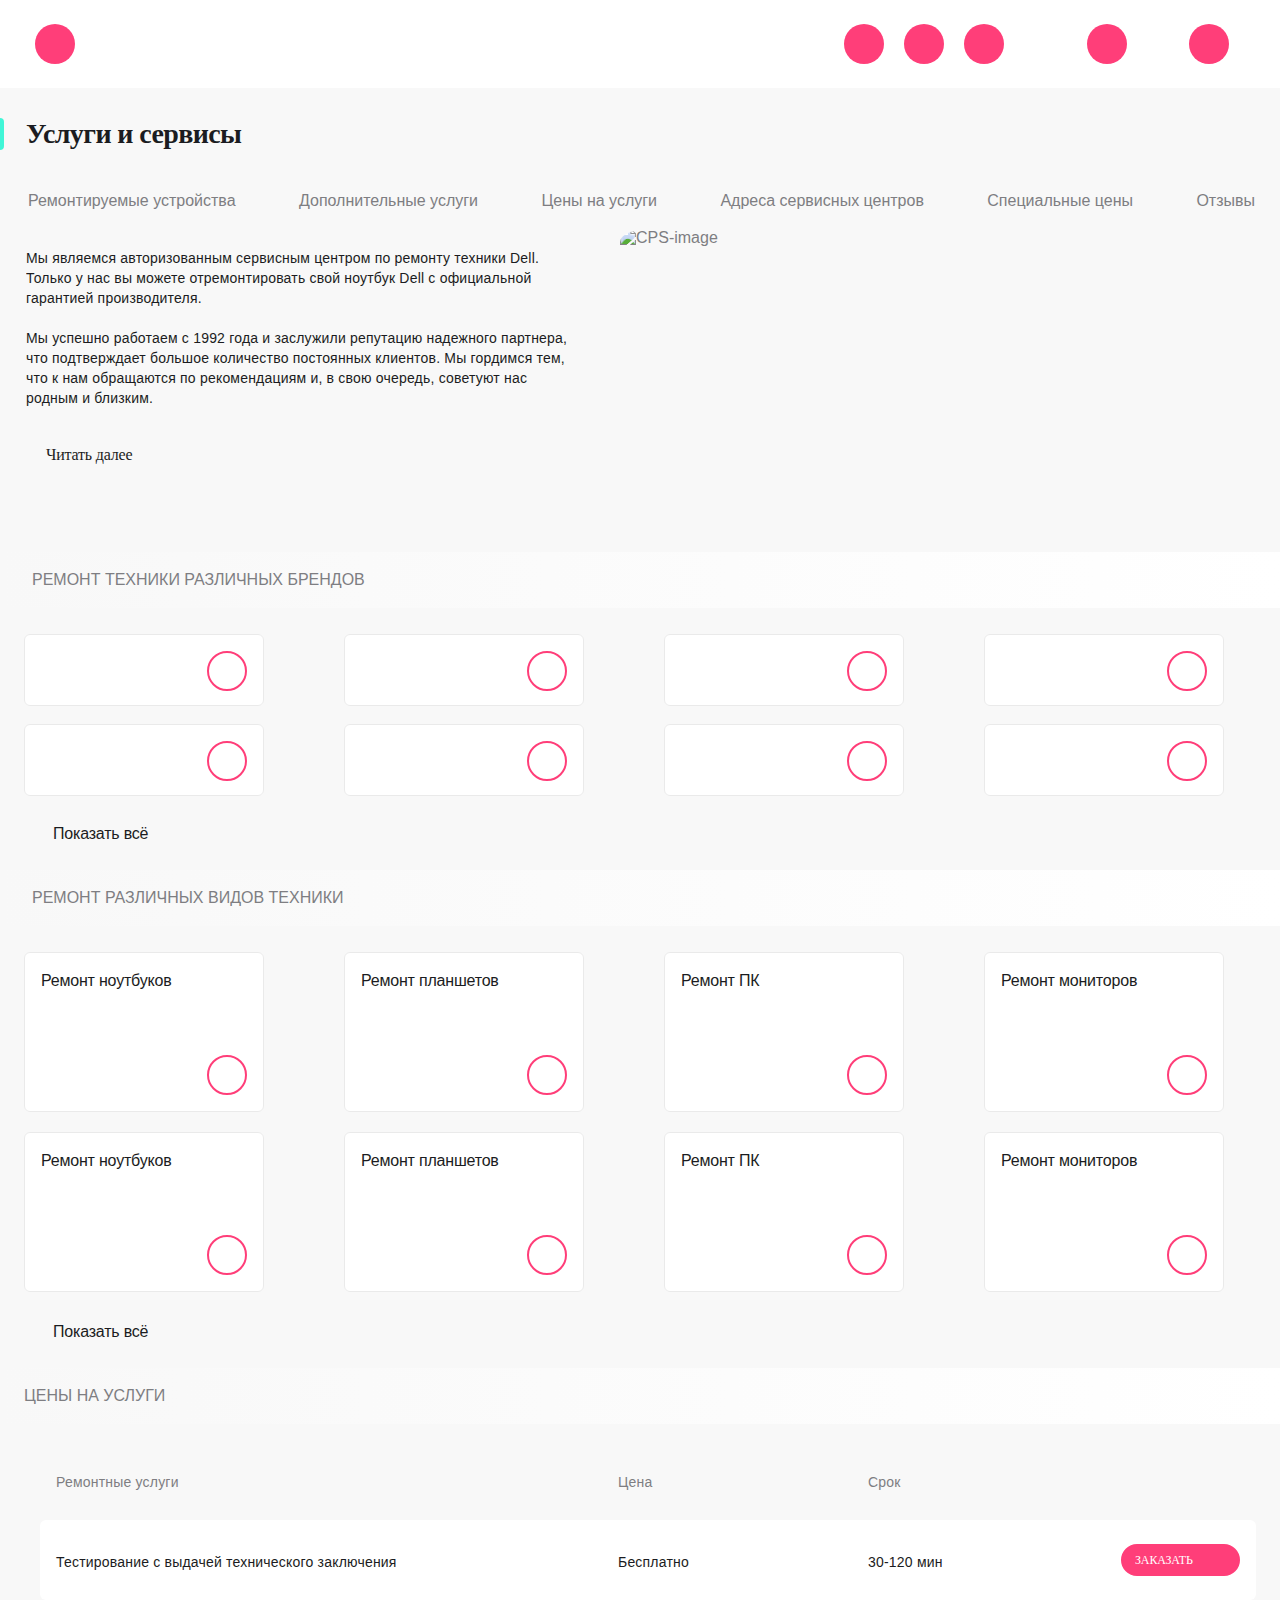
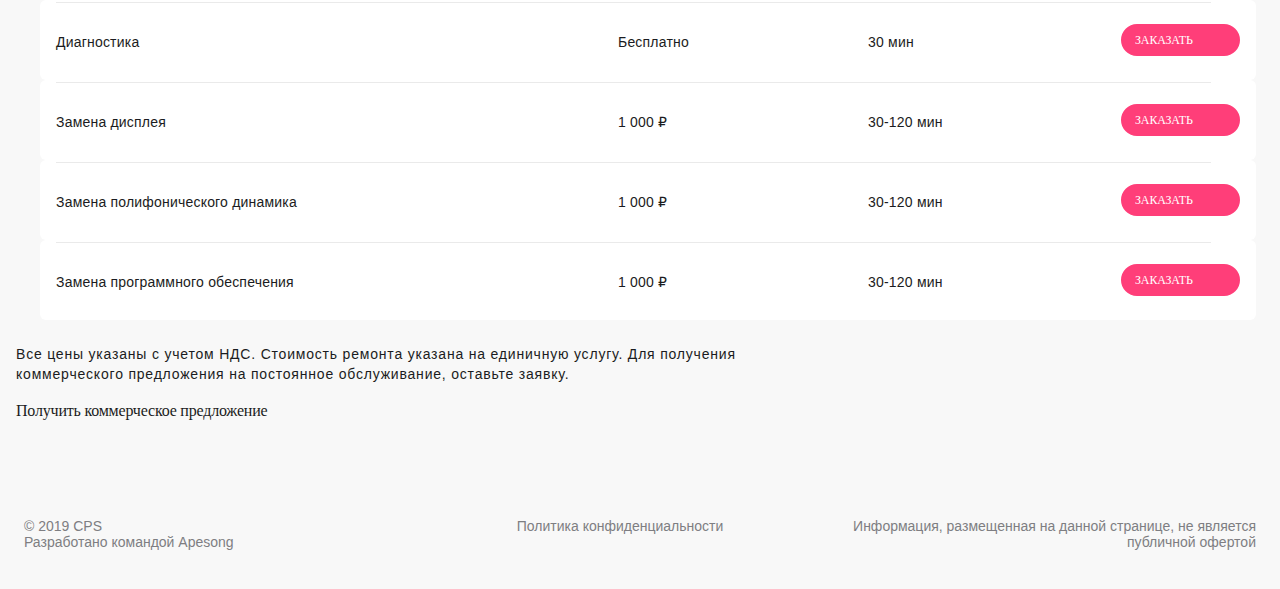
==== commit f28c828a: "Updates" ====
--- a/index.html
+++ b/index.html
@@ -278,11 +278,23 @@
                                 <div class="price-list__item-wrapper">
                                     <p class="price-list__mobile-text">Ремонтные услуги</p>
                                     <p class="price-list__service-text">
-                                        Тестирование с выдачей технического заключения
+                                        Диагностика
                                     </p>
                                     <p class="price-list__mobile-text">Цена</p>
                                     <p class="price-list__service-text">Бесплатно</p>
                                     <p class="price-list__mobile-text">Срок</p>
+                                    <p class="price-list__service-text">30 мин</p>
+                                </div>
+                            </div>
+                            <div class="swiper-slide price-list">
+                                <div class="price-list__item-wrapper">
+                                    <p class="price-list__mobile-text">Ремонтные услуги</p>
+                                    <p class="price-list__service-text">
+                                        Замена дисплея
+                                    </p>
+                                    <p class="price-list__mobile-text">Цена</p>
+                                    <p class="price-list__service-text">1 000 ₽</p>
+                                    <p class="price-list__mobile-text">Срок</p>
                                     <p class="price-list__service-text">30-120 мин</p>
                                 </div>
                             </div>
@@ -290,10 +302,10 @@
                                 <div class="price-list__item-wrapper">
                                     <p class="price-list__mobile-text">Ремонтные услуги</p>
                                     <p class="price-list__service-text">
-                                        Тестирование с выдачей технического заключения
-                                    </p>
-                                    <p class="price-list__mobile-text">Цена</p>
-                                    <p class="price-list__service-text">Бесплатно</p>
+                                        Замена полифонического динамика
+                                    </p>
+                                    <p class="price-list__mobile-text">Цена</p>
+                                    <p class="price-list__service-text">1 000 ₽</p>
                                     <p class="price-list__mobile-text">Срок</p>
                                     <p class="price-list__service-text">30-120 мин</p>
                                 </div>
@@ -302,22 +314,10 @@
                                 <div class="price-list__item-wrapper">
                                     <p class="price-list__mobile-text">Ремонтные услуги</p>
                                     <p class="price-list__service-text">
-                                        Тестирование с выдачей технического заключения
-                                    </p>
-                                    <p class="price-list__mobile-text">Цена</p>
-                                    <p class="price-list__service-text">Бесплатно</p>
-                                    <p class="price-list__mobile-text">Срок</p>
-                                    <p class="price-list__service-text">30-120 мин</p>
-                                </div>
-                            </div>
-                            <div class="swiper-slide price-list">
-                                <div class="price-list__item-wrapper">
-                                    <p class="price-list__mobile-text">Ремонтные услуги</p>
-                                    <p class="price-list__service-text">
-                                        Тестирование с выдачей технического заключения
-                                    </p>
-                                    <p class="price-list__mobile-text">Цена</p>
-                                    <p class="price-list__service-text">Бесплатно</p>
+                                        Замена программного обеспечения
+                                    </p>
+                                    <p class="price-list__mobile-text">Цена</p>
+                                    <p class="price-list__service-text">1 000 ₽</p>
                                     <p class="price-list__mobile-text">Срок</p>
                                     <p class="price-list__service-text">30-120 мин</p>
                                 </div>
--- a/style.css
+++ b/style.css
@@ -1527,7 +1527,7 @@
     .price-swiper .swiper .price-list-header {
       display: none; }
     .price-swiper .swiper .price-list {
-      min-width: 280px;
+      width: 260px;
       height: 200px;
       background: #ffffff;
       border: 1px solid #EAEAEA;
@@ -1560,10 +1560,10 @@
       .price-swiper .swiper .price-list:hover::after {
         background-color: greenyellow; }
       .price-swiper .swiper .price-list .price-list__mobile-text {
-        color: #7E7E82;
+        color: #7e7e82;
         margin-top: 16px; }
       .price-swiper .swiper .price-list .price-list__service-text {
-        color: #1B1C21;
+        color: #1b1c21;
         margin-top: -12px; }
   .price-swiper .price-swiper__text {
     font-size: 14px;
@@ -1600,24 +1600,19 @@
     .price-swiper .swiper-wrapper {
       display: flex;
       flex-direction: column;
-      justify-content: center;
       width: 95%;
-      height: 100%;
       margin: 0 auto;
       background-color: #f8f8f8; }
       .price-swiper .swiper-wrapper .price-list {
         width: 100%;
         position: relative;
         display: flex;
-        justify-content: space-between;
-        flex-direction: flex-end;
         background-color: #ffffff;
-        font-size: 14px;
         color: #1b1c21;
+        margin: 0px 0 0px 8px;
         height: 80px;
-        margin-top: -70px;
+        padding-top: 30px;
         border: none;
-        padding-top: 30px;
         border-radius: none;
         align-content: center; }
         .price-swiper .swiper-wrapper .price-list:not(:first-child)::before {
@@ -1629,21 +1624,7 @@
           border-bottom: 1px solid #EAEAEA;
           content: ""; }
         .price-swiper .swiper-wrapper .price-list::after {
-          width: 119px;
-          height: 32px;
-          content: 'Заказать';
-          background: #ff3e79 url(./static/dropdown-white.svg) no-repeat 90% 50%;
-          text-transform: uppercase;
-          border-radius: 16px;
-          padding-left: 12px;
-          padding-top: 4px;
-          color: #ffffff;
-          font-family: "TTLakes-Medium";
-          font-size: 12px;
-          line-height: 24px;
-          text-align: left;
-          letter-spacing: -0.15px;
-          text-transform: uppercase; }
+          bottom: 24px; }
         .price-swiper .swiper-wrapper .price-list .price-list__item-wrapper {
           display: flex;
           justify-content: flex-start;
@@ -1652,54 +1633,36 @@
           .price-swiper .swiper-wrapper .price-list .price-list__item-wrapper .price-list__mobile-text {
             display: none; }
           .price-swiper .swiper-wrapper .price-list .price-list__item-wrapper .price-list__service-text {
-            display: flex;
-            margin-right: 30px; }
+            display: inline-block;
+            margin-right: 10px; }
+            .price-swiper .swiper-wrapper .price-list .price-list__item-wrapper .price-list__service-text:nth-child(2) {
+              width: 46%; }
+            .price-swiper .swiper-wrapper .price-list .price-list__item-wrapper .price-list__service-text:nth-child(4) {
+              width: 20%; }
         .price-swiper .swiper-wrapper .price-list:first-child {
           margin-top: 16px;
-          background: #F8F8F8; }
+          background: #f8f8f8; }
           .price-swiper .swiper-wrapper .price-list:first-child .price-list__item-wrapper {
             display: flex;
             width: 100%; }
-            .price-swiper .swiper-wrapper .price-list:first-child .price-list__item-wrapper .price-list__service-text:first-child {
-              width: 50%; }
-            .price-swiper .swiper-wrapper .price-list:first-child .price-list__item-wrapper .price-list__service-text:nth-child(2) {
-              width: 13%; }
-            .price-swiper .swiper-wrapper .price-list:first-child .price-list__item-wrapper .price-list__service-text:last-child {
-              width: 15%; }
+            .price-swiper .swiper-wrapper .price-list:first-child .price-list__item-wrapper .price-list__service-text {
+              color: #7e7e82; }
+              .price-swiper .swiper-wrapper .price-list:first-child .price-list__item-wrapper .price-list__service-text:first-child {
+                width: 46%; }
+              .price-swiper .swiper-wrapper .price-list:first-child .price-list__item-wrapper .price-list__service-text:nth-child(2) {
+                width: 20%; }
+              .price-swiper .swiper-wrapper .price-list:first-child .price-list__item-wrapper .price-list__service-text:last-child {
+                width: 15%; }
           .price-swiper .swiper-wrapper .price-list:first-child:first-child::after {
             content: '';
             width: 119px;
             height: 32px;
-            background: #F8F8F8;
+            background: #f8f8f8;
             border: none; }
     .price-swiper .price-swiper__text {
-      margin-top: -40px;
+      margin-top: 24px;
       max-width: 65.5%;
       z-index: 40; } }
-  @media (min-width: 900px) {
-    .price-swiper .swiper-wrapper .price-list:not(:first-child) .price-list__service-text {
-      display: flex;
-      margin-right: 80px; } }
-  @media (min-width: 1050px) {
-    .price-swiper .swiper-wrapper .price-list:not(:first-child) .price-list__service-text {
-      display: flex;
-      margin-right: 120px; } }
-  @media (min-width: 1120px) {
-    .price-swiper .swiper-wrapper .price-list:first-child .price-list__service-text:nth-child(2) {
-      margin-left: -50px; }
-    .price-swiper .swiper-wrapper .price-list:first-child .price-list__service-text:last-child {
-      margin-left: 60px; }
-    .price-swiper .swiper-wrapper .price-list:not(:first-child) .price-list__service-text {
-      display: flex;
-      margin-right: 150px; }
-    .price-swiper .price-swiper__title {
-      padding: 16px 32px; }
-    .price-swiper .price-swiper__text {
-      max-width: 50%;
-      text-align: left;
-      padding: 32px 0 0 32px; }
-    .price-swiper .price-swiper__button {
-      padding-left: 32px; } }
 
 .footer {
   background-color: #f8f8f8;
